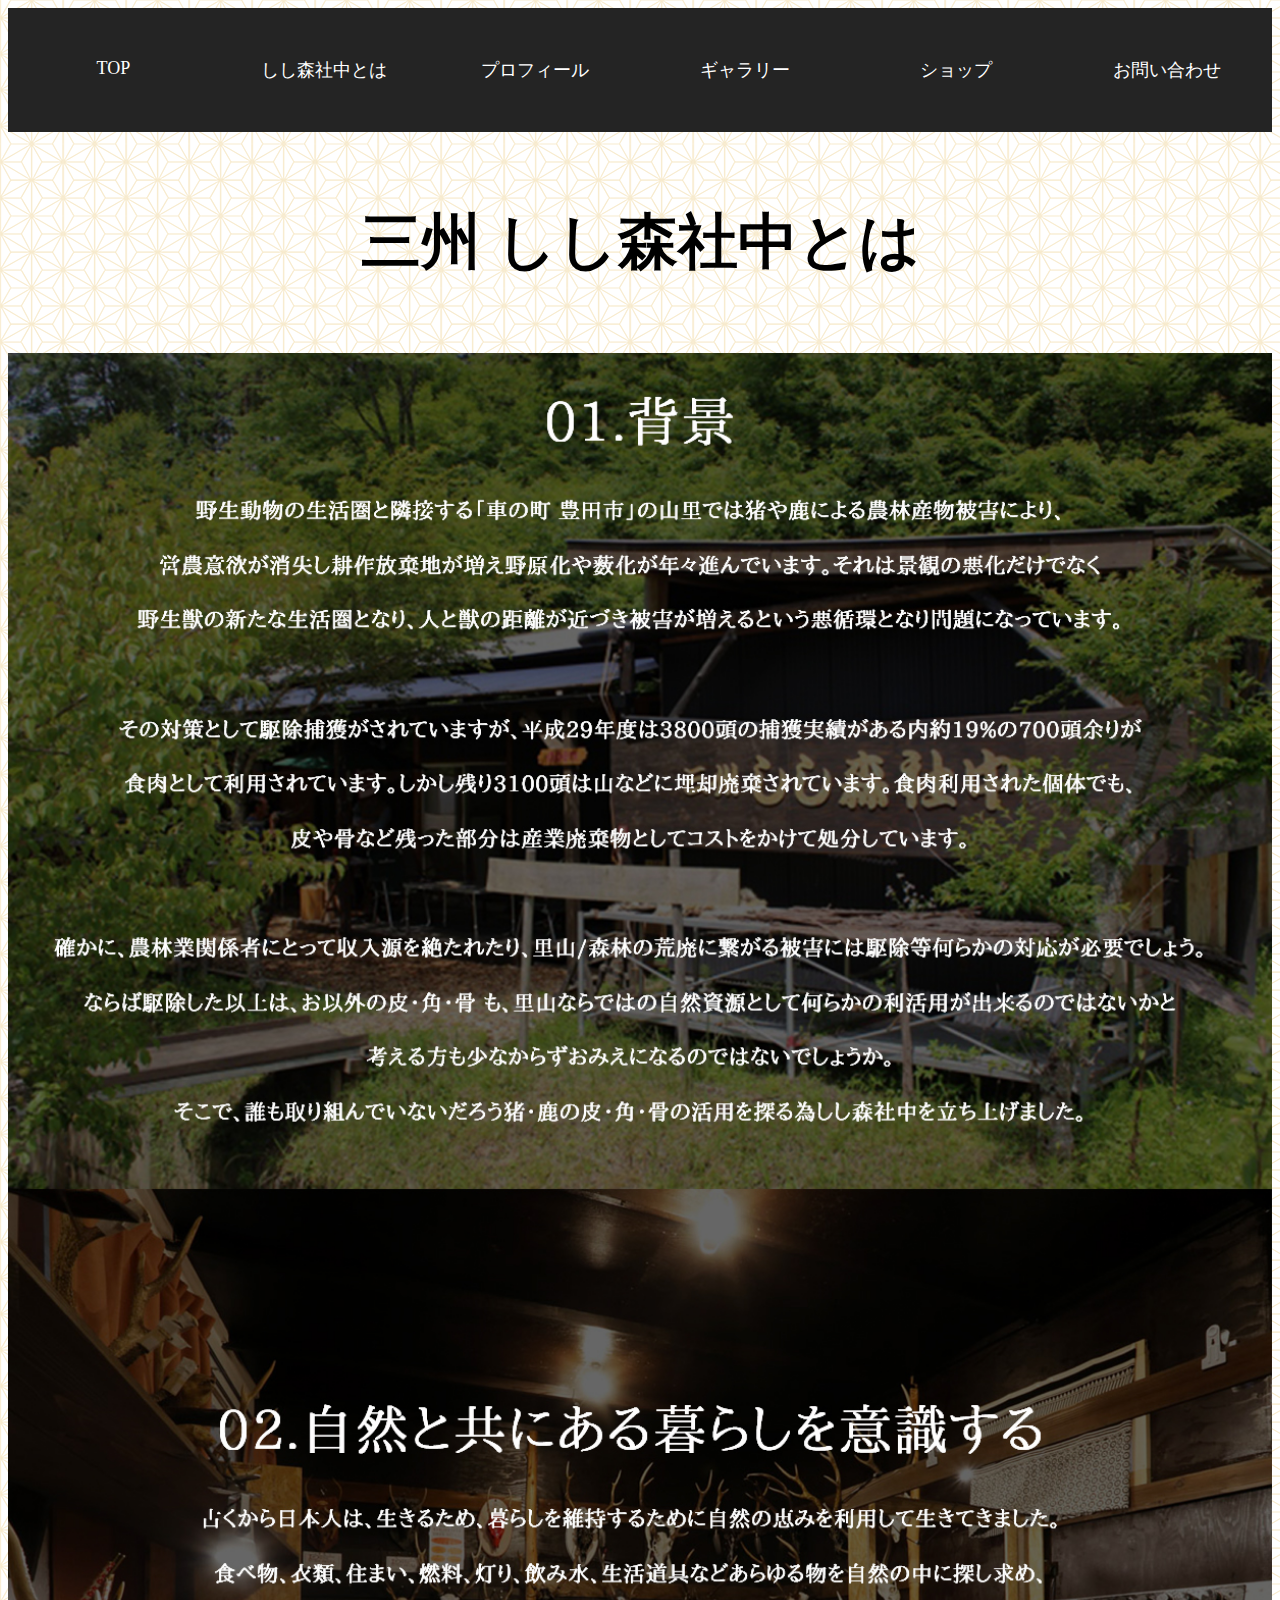
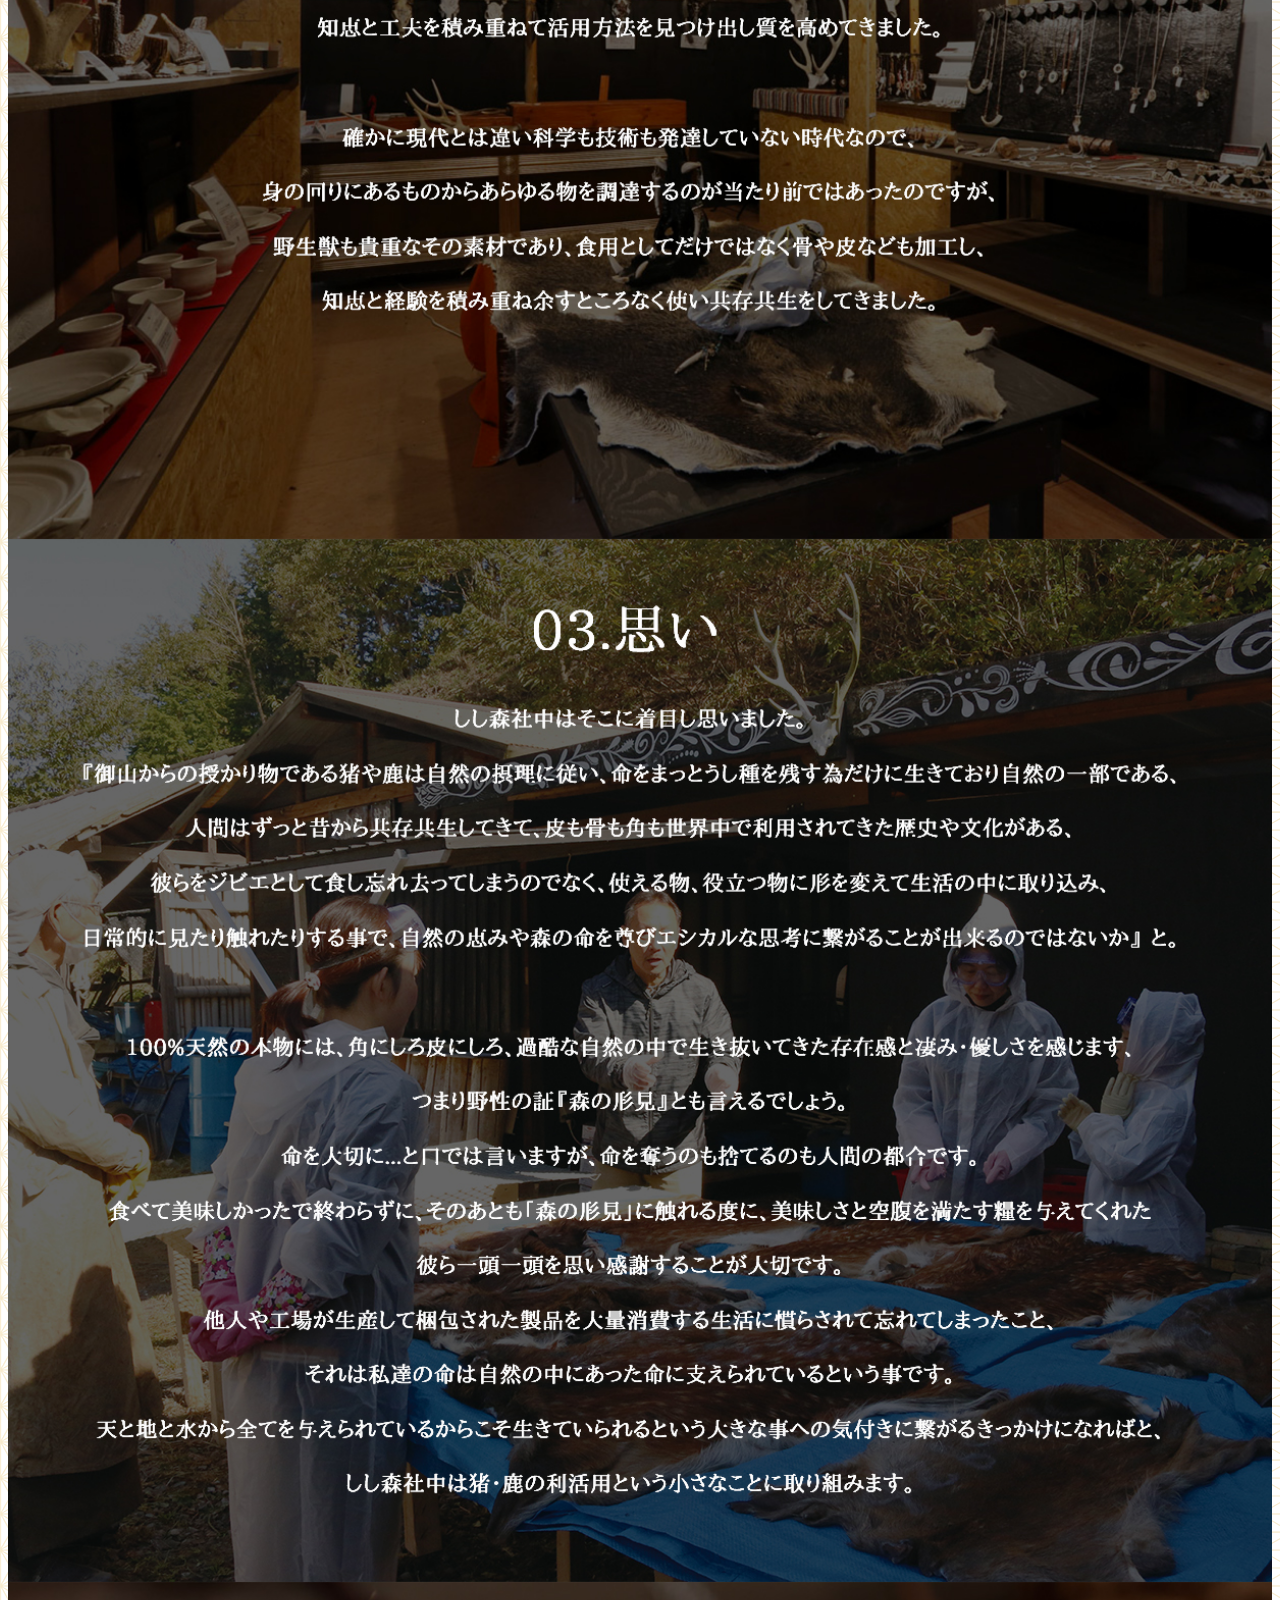
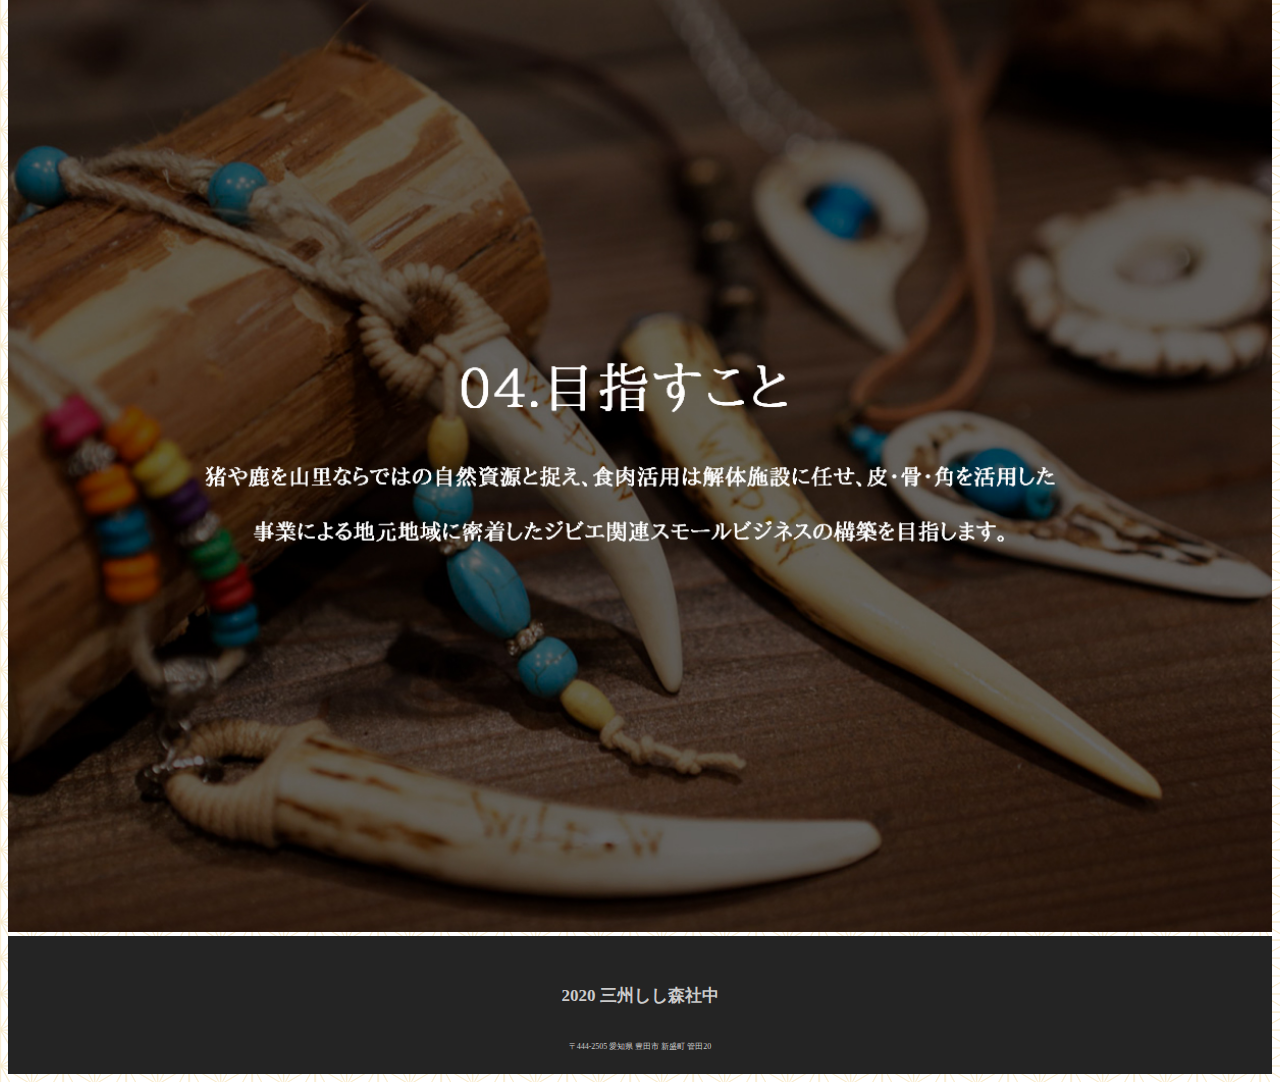
==== 1-about/index.html @ 3a97fe6c "Add files via upload" ====
<!DOCTYPE html>
<html>
  <head>
    <meta charset="utf-8">
    <meta name="viewport" content="width=device-width, initial-scale=1.0">
    <title>三州 しし森社中</title>
    <link rel="stylesheet" href="about.css">
    <link rel="stylesheet" href="about-responsive.css">

    <style>
		a {
			text-decoration: none ;
		}
	  </style>
  </head>

  <body>
    <div class="header">
      <a href="../index.html">TOP</a>
      <a href="../1-about/index.html">しし森社中とは</a>
      <a href="../3-profile/index.html">プロフィール</a>
      <a href="../4-garaly/index.html">ギャラリー</a>
      <a href="../5-shop/index.html">ショップ</a>
      <a href="../6-mail/index.html">お問い合わせ</a>
    </div>
    <h1>三州 しし森社中とは</h1>
    <img src="しし森とは.jpg" alt="#" class="main-image">
    <div class="footer">
      <h1>2020 三州しし森社中</h1>
      <p>〒444-2505 愛知県 豊田市 新盛町 管田20</p>
    </div>

  </body>
---- 1-about/about.css ----
body{
  background-image:url(和柄背景.png);
}
.header{
  display:flex;
}
.header a{
  color:white;
  display:auto;
  padding:50px 0;
  width:100%;
  background-color:#242424;
  text-align: center;
  font-size: 18px;
}
.header a:hover{
  background-color:#464646;
}
h1{
  padding:30px 0;
  font-size: 60px;
  text-align: center;
}
.main-image{
  width:100%;
}
/*フッダー*/
.footer{
  background-color:#242424;
  color: #cbcbcb;
  text-align: center;
  margin:0px;
  padding:18px 0;
}
.footer h1{
  font-size: 17px;
  margin:0px;
}
.footer p{
  font-size: 8px;
  margin:4px;
}
---- 1-about/about-responsive.css ----
@media(max-width:1000px){
  .header a{
    padding:30px 0;
    font-size: 8px;
  }
  .header a:hover{
    background-color:#464646;
  }
  h1{
    padding:20px 0;
    font-size: 30px;
  }
}
@media(max-width:670px){
  .header a{
    padding:15px 0;
  }
  .header a:hover{
    background-color:#464646;
  }
  h1{
    padding:5px 0;
    font-size: 20px;
  }
}
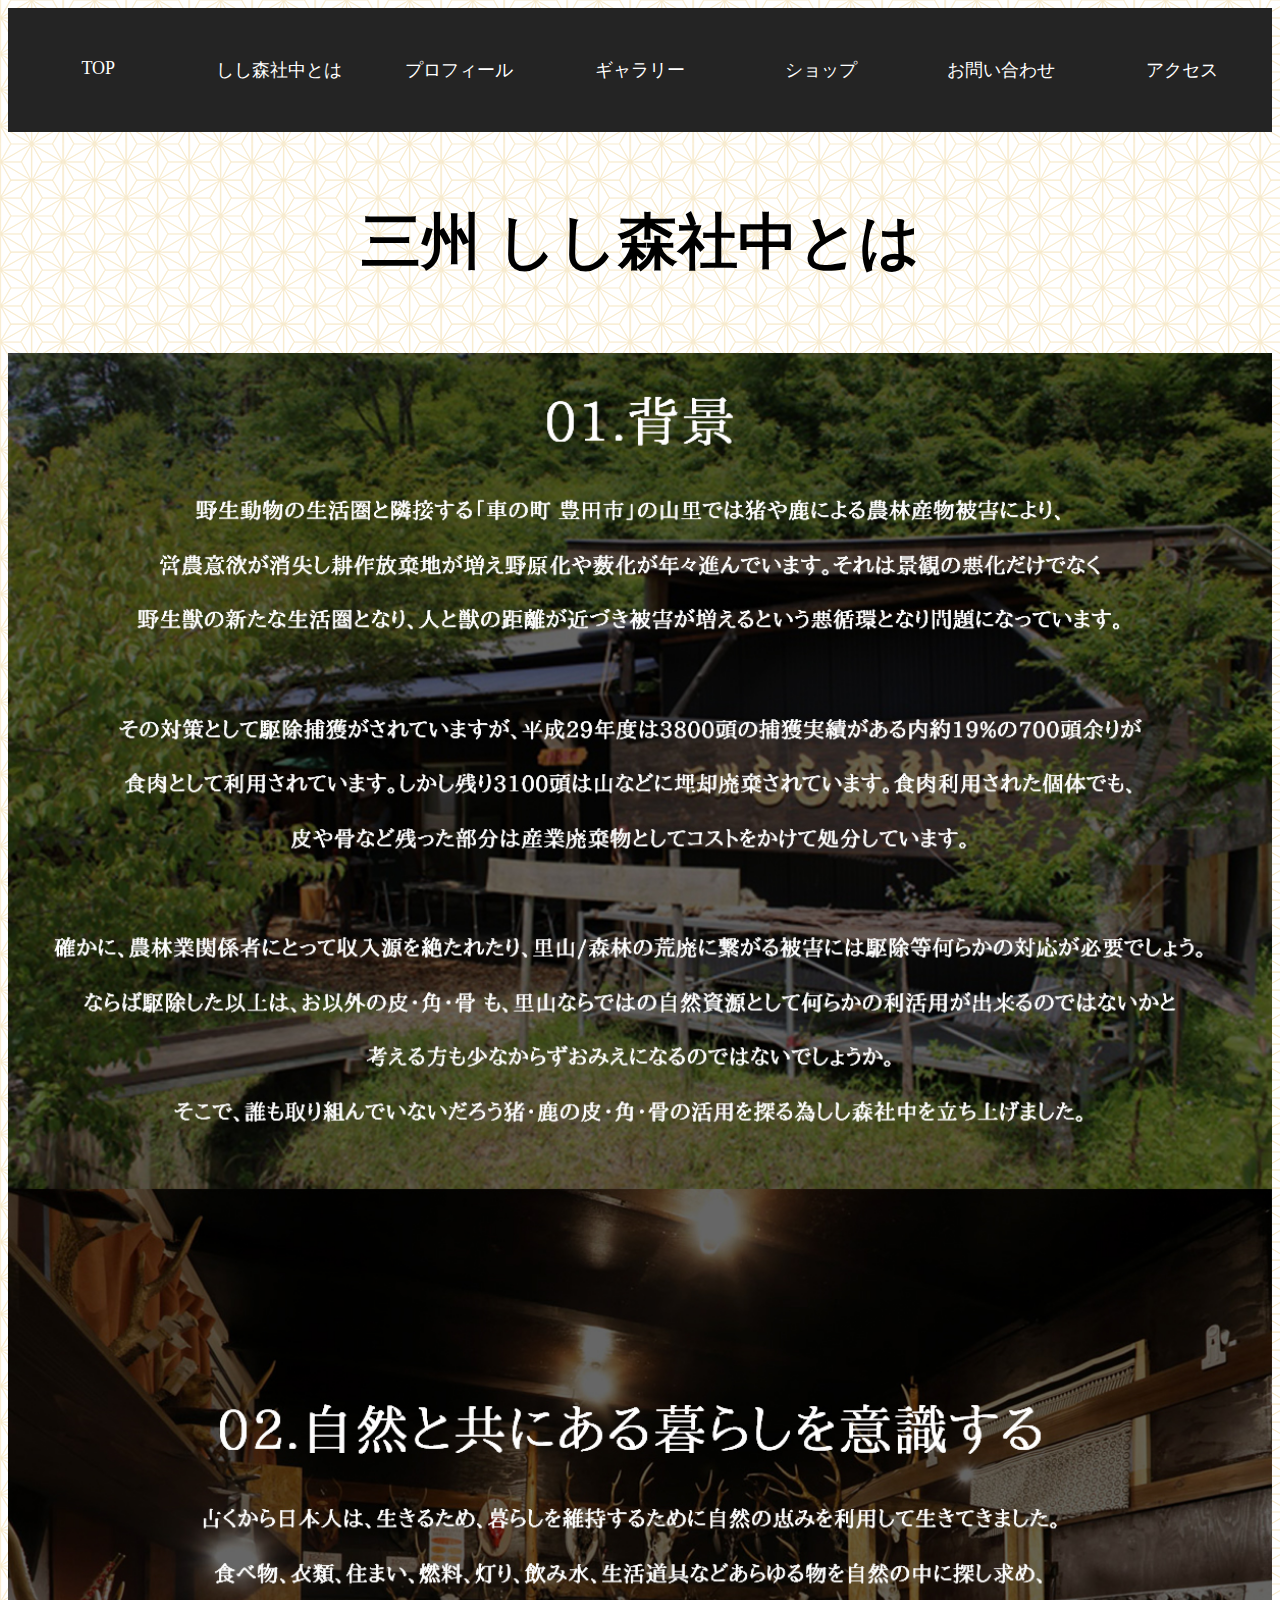
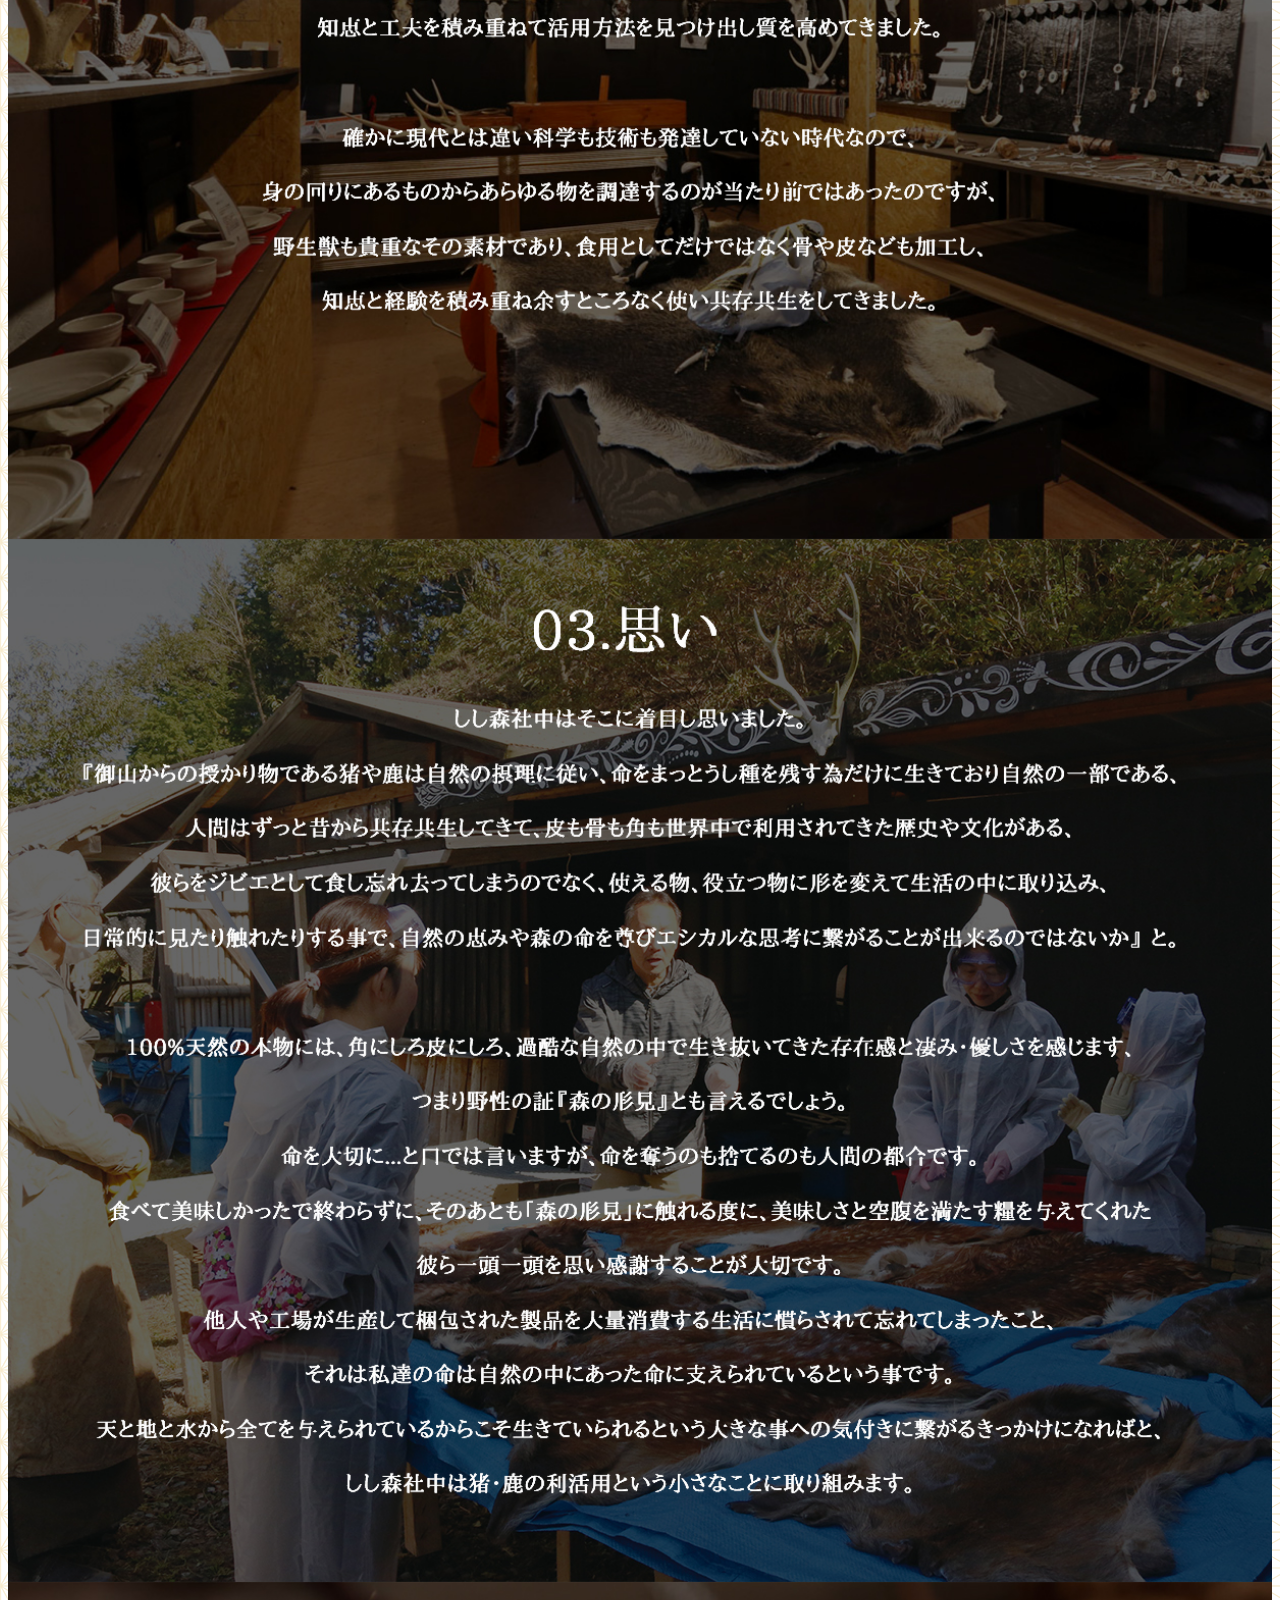
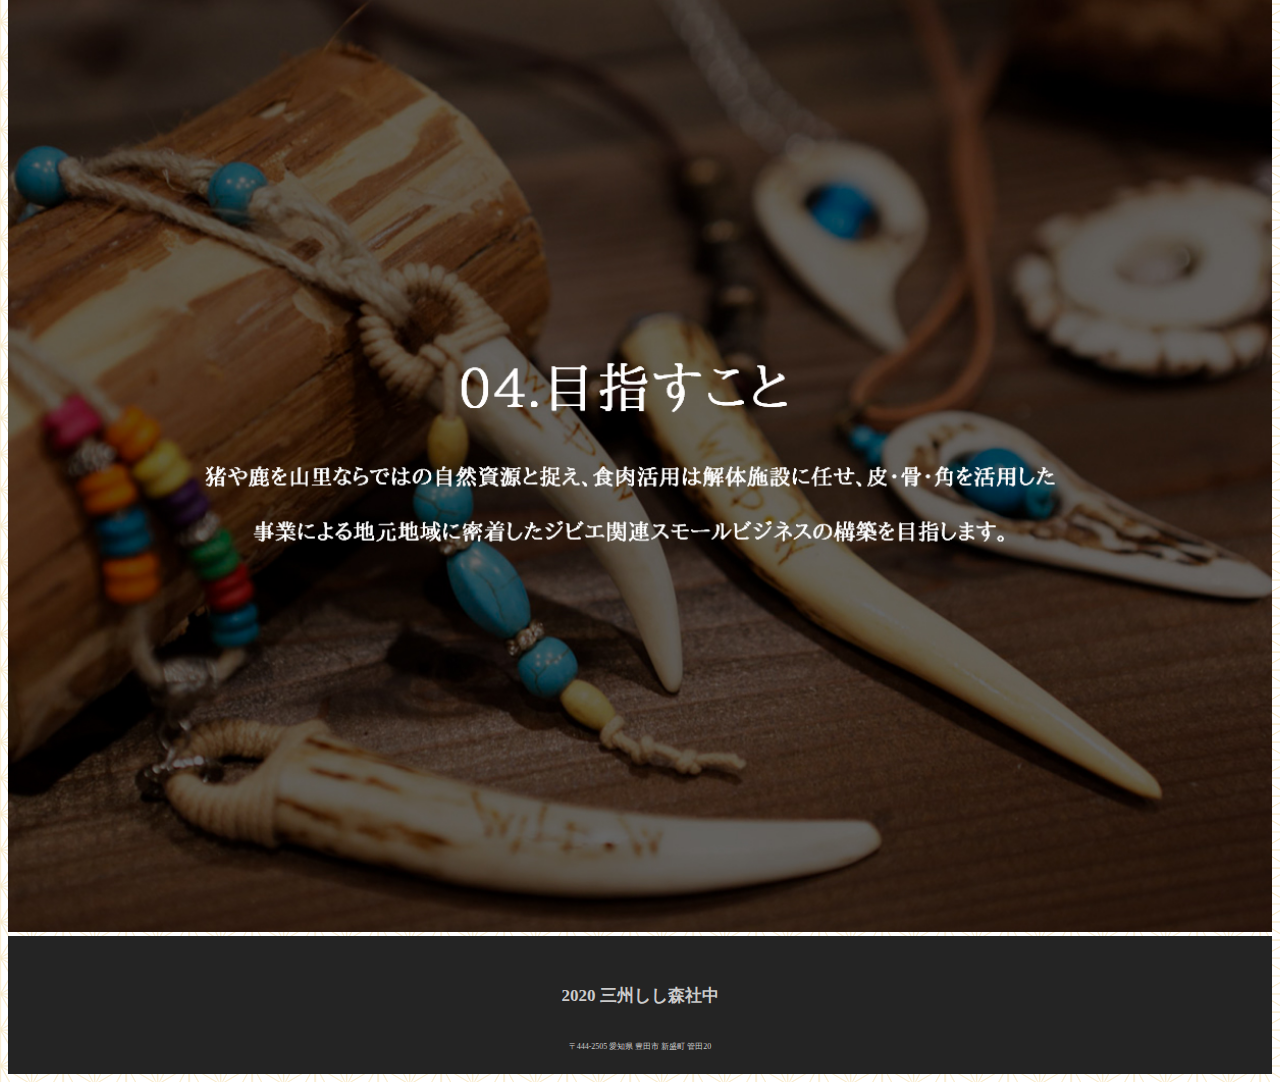
==== commit e626cf4e: "Update index.html" ====
--- a/1-about/index.html
+++ b/1-about/index.html
@@ -22,6 +22,7 @@
       <a href="../4-garaly/index.html">ギャラリー</a>
       <a href="../5-shop/index.html">ショップ</a>
       <a href="../6-mail/index.html">お問い合わせ</a>
+      <a href="../7-access/index.html">アクセス</a>
     </div>
     <h1>三州 しし森社中とは</h1>
     <img src="しし森とは.jpg" alt="#" class="main-image">
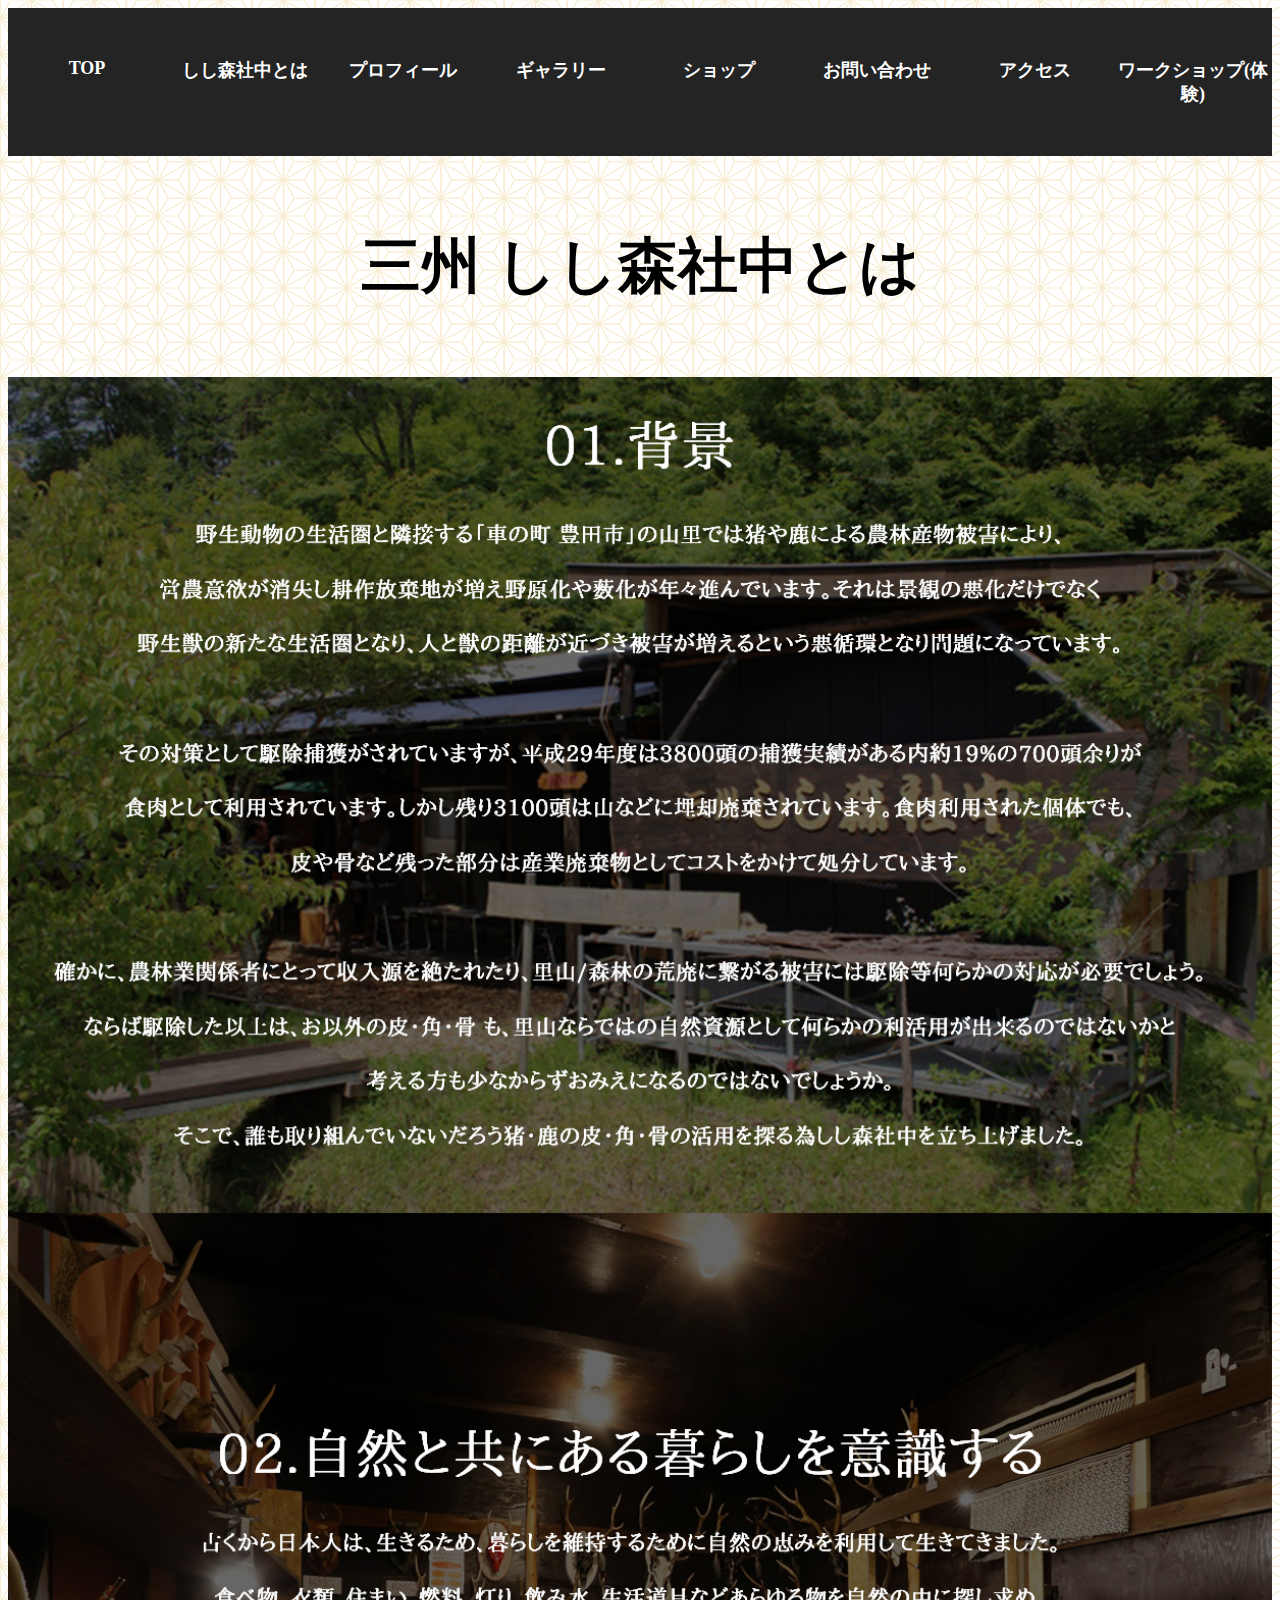
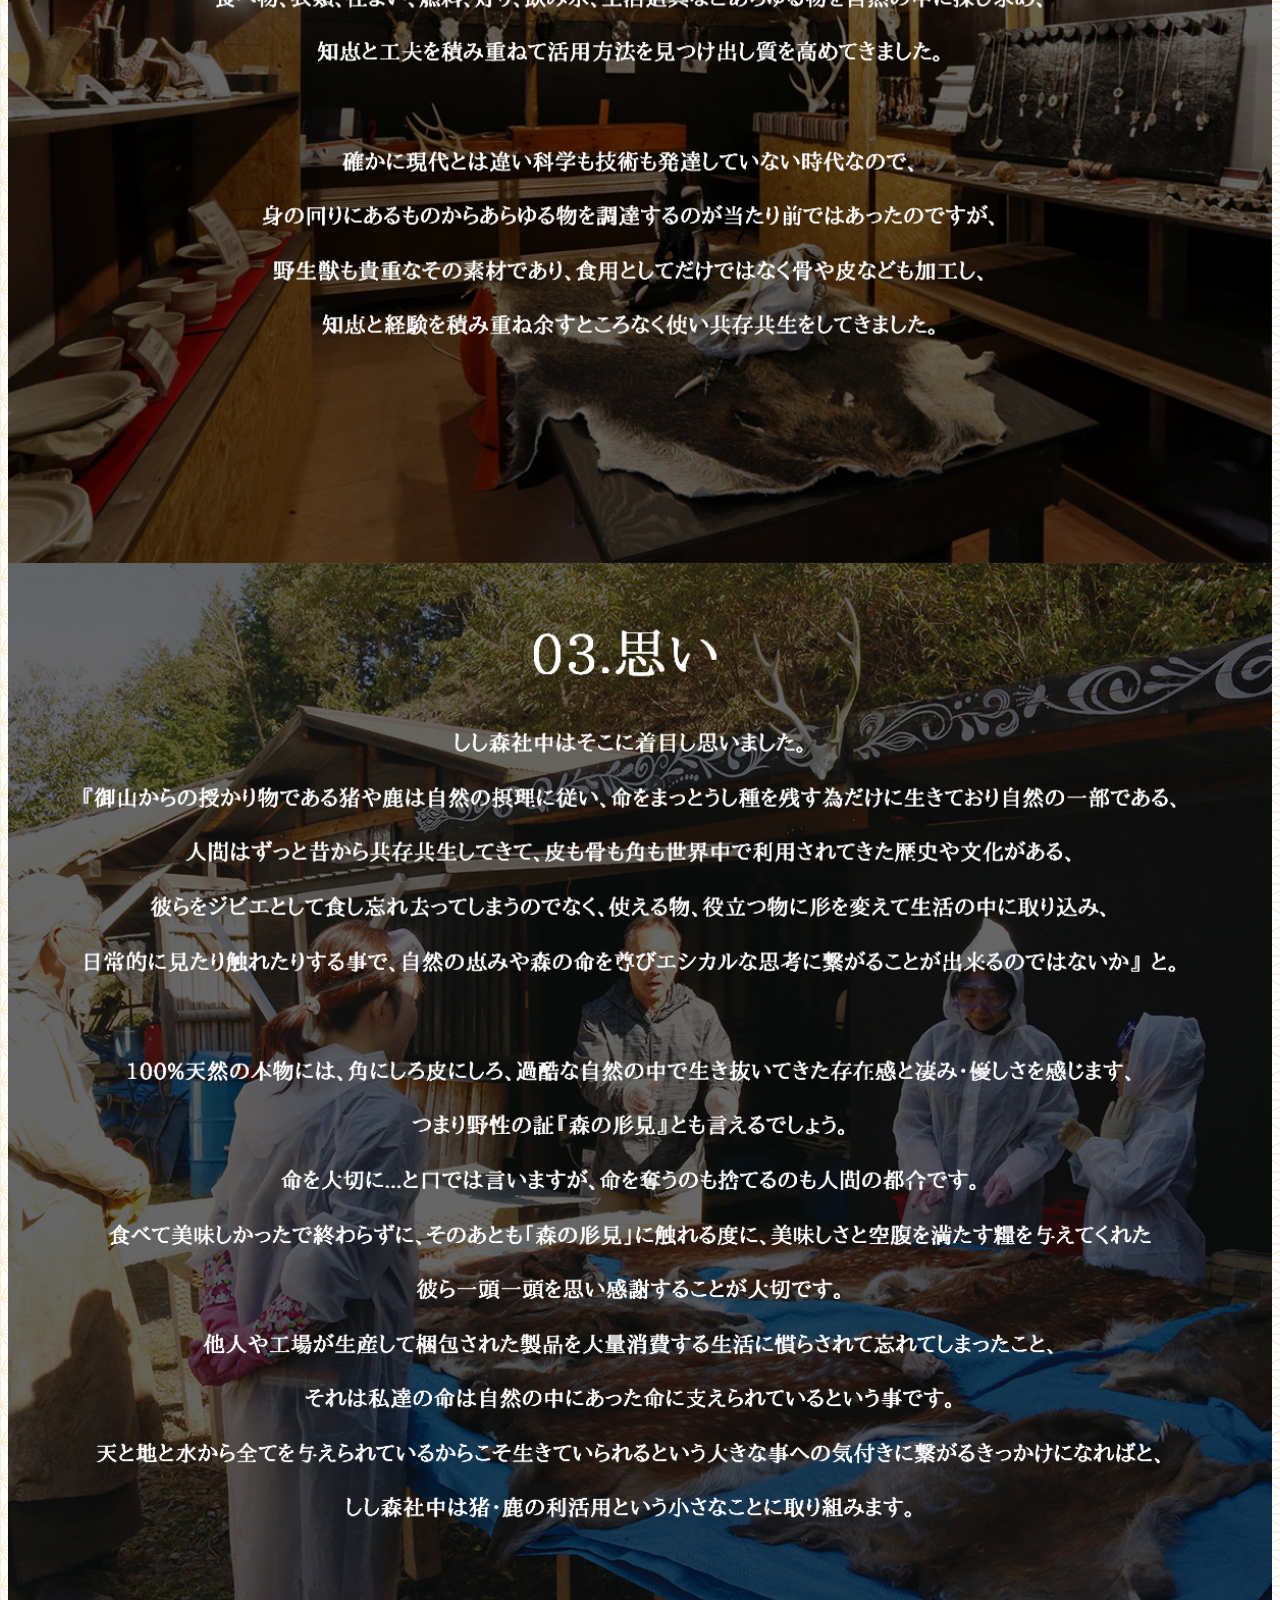
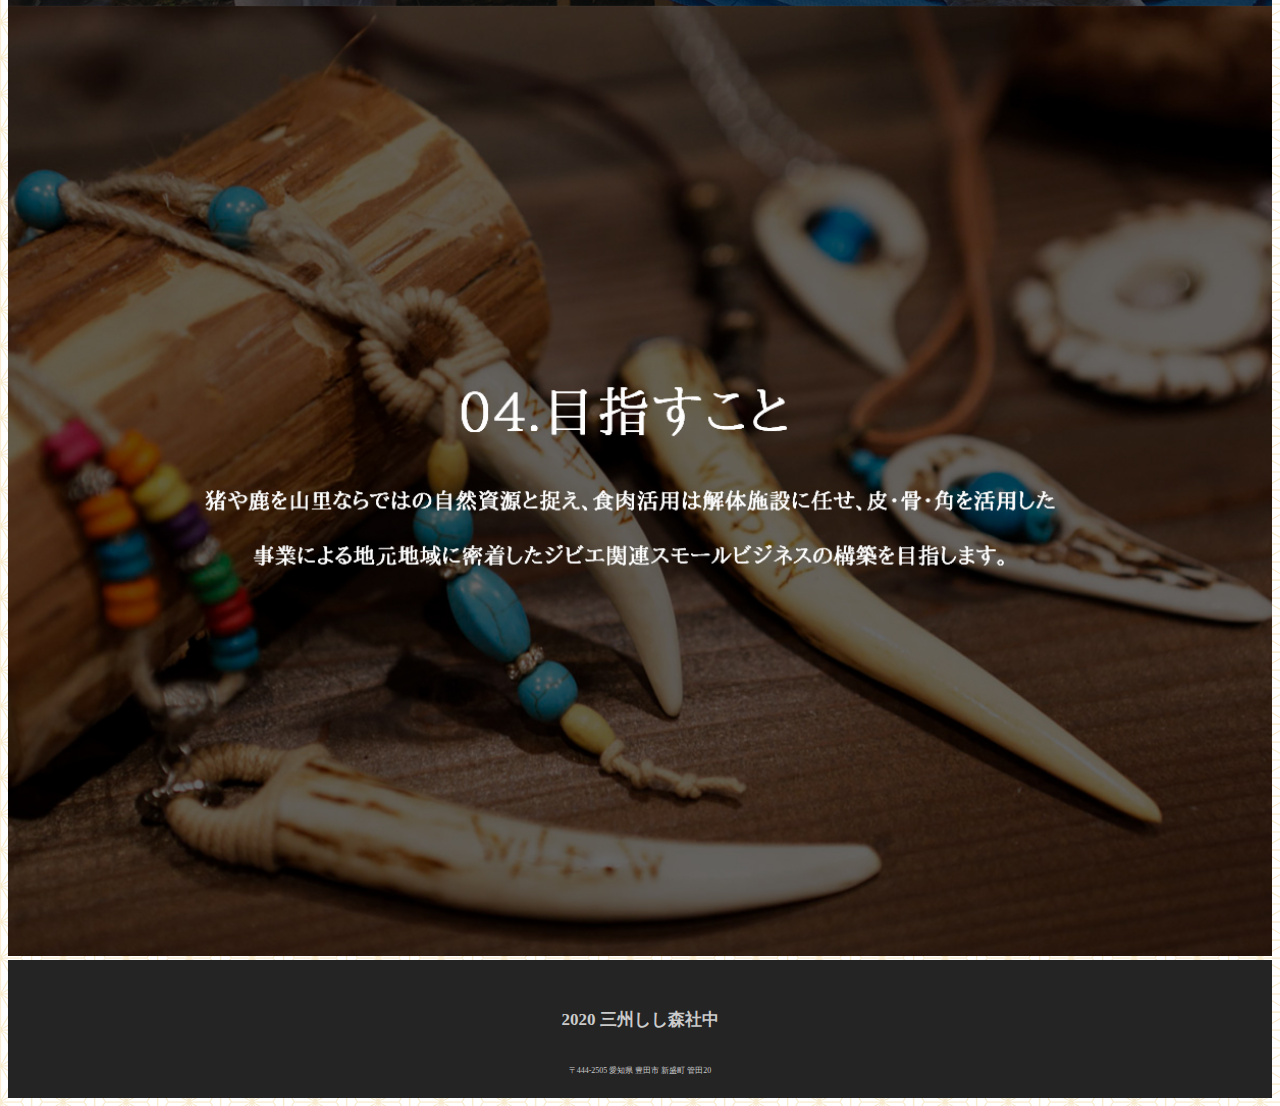
==== commit 6b54cdd7: "Update index.html" ====
--- a/1-about/index.html
+++ b/1-about/index.html
@@ -23,6 +23,7 @@
       <a href="../5-shop/index.html">ショップ</a>
       <a href="../6-mail/index.html">お問い合わせ</a>
       <a href="../7-access/index.html">アクセス</a>
+      <a href="../8-workshop/index.html">ワークショップ(体験)</a>
     </div>
     <h1>三州 しし森社中とは</h1>
     <img src="しし森とは.jpg" alt="#" class="main-image">
--- a/1-about/about.css
+++ b/1-about/about.css
@@ -12,6 +12,7 @@
   background-color:#242424;
   text-align: center;
   font-size: 18px;
+  font-weight: bold;
 }
 .header a:hover{
   background-color:#464646;
--- a/1-about/about-responsive.css
+++ b/1-about/about-responsive.css
@@ -2,6 +2,7 @@
   .header a{
     padding:30px 0;
     font-size: 8px;
+    font-weight: bold;
   }
   .header a:hover{
     background-color:#464646;
